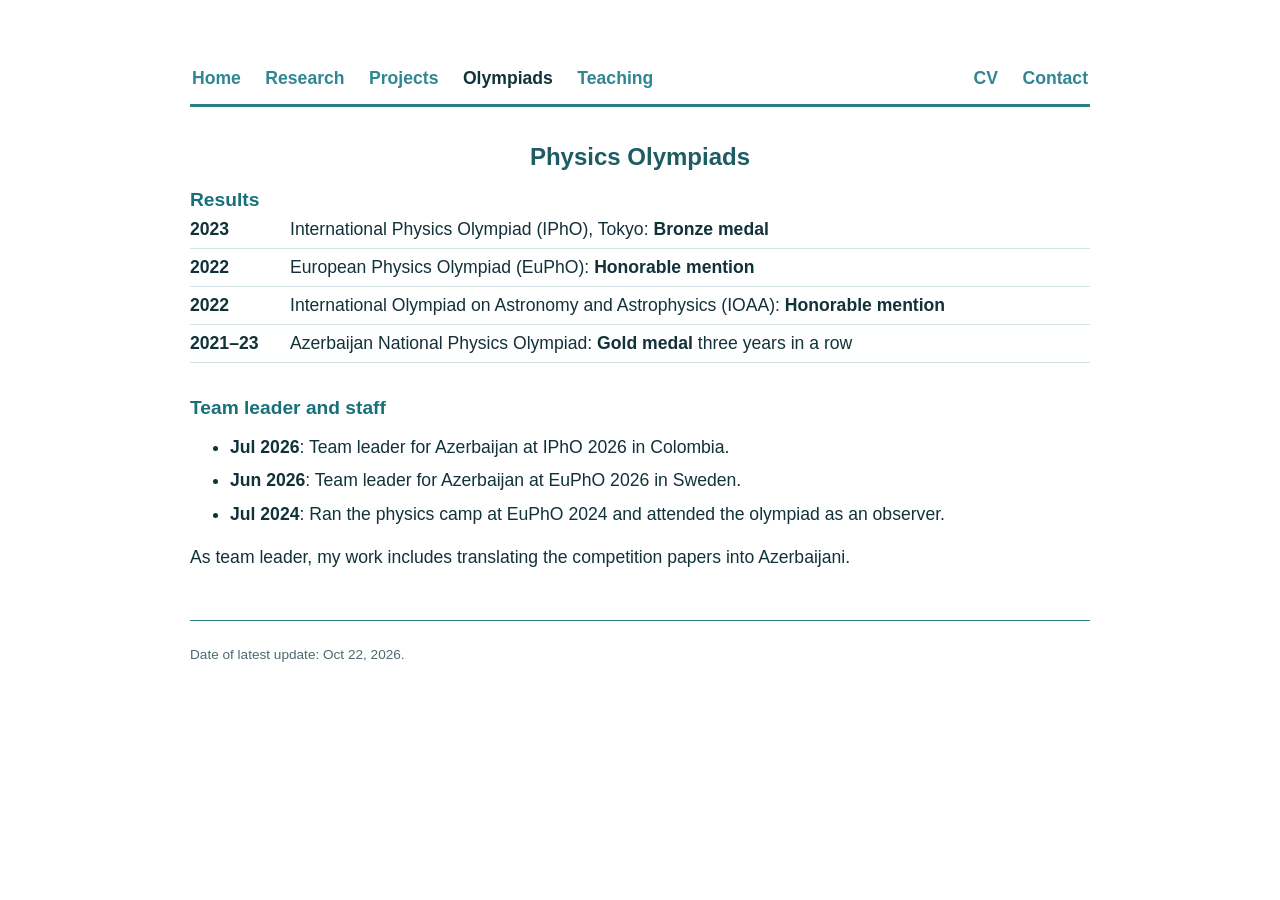
==== olympiads.html @ e0b5884a "Add files via upload" ====
<!DOCTYPE html>
<html lang="en">
<head>
  <meta charset="utf-8">
  <meta name="viewport" content="width=device-width, initial-scale=1">
  <title>Olympiads | Nijat Abbasov</title>
  <meta name="description" content="Nijat Abbasov, KAIST undergraduate in Electrical Engineering and Mathematics, working on state estimation for robots and drones.">
  <meta property="og:title" content="Olympiads | Nijat Abbasov">
  <meta property="og:description" content="Nijat Abbasov, KAIST undergraduate in Electrical Engineering and Mathematics, working on state estimation for robots and drones.">
  <link rel="stylesheet" href="style.css">
</head>
<body>
  <nav>
    <ul>
        <li><a href="index.html">Home</a></li>
        <li><a href="research.html">Research</a></li>
        <li><a href="projects.html">Projects</a></li>
        <li><a href="olympiads.html" class="active" aria-current="page">Olympiads</a></li>
        <li><a href="teaching.html">Teaching</a></li>
    </ul>
    <ul>
        <li><a href="cv.html">CV</a></li>
        <li><a href="contact.html">Contact</a></li>
    </ul>
  </nav>

  <h2>Physics Olympiads</h2>

  <h3>Results</h3>
  <table class="results">
    <tr><td>2023</td><td>International Physics Olympiad (IPhO), Tokyo: <b>Bronze medal</b></td></tr>
    <tr><td>2022</td><td>European Physics Olympiad (EuPhO): <b>Honorable mention</b></td></tr>
    <tr><td>2022</td><td>International Olympiad on Astronomy and Astrophysics (IOAA): <b>Honorable mention</b></td></tr>
    <tr><td>2021&ndash;23</td><td>Azerbaijan National Physics Olympiad: <b>Gold medal</b> three years in a row</td></tr>
  </table>

  <h3 style="margin-top:34px">Team leader and staff</h3>
  <ul>
    <li><b>Jul 2026</b>: Team leader for Azerbaijan at IPhO 2026 in Colombia.</li>
    <li><b>Jun 2026</b>: Team leader for Azerbaijan at EuPhO 2026 in Sweden.</li>
    <li><b>Jul 2024</b>: Ran the physics camp at EuPhO 2024 and attended the olympiad as an observer.</li>
  </ul>
  <p>As team leader, my work includes translating the competition papers into Azerbaijani.</p>

  <footer>
    <p>Date of latest update: Oct 22, 2026.</p>
  </footer>
</body>
</html>
---- style.css ----
body {
  margin: 60px auto;
  width: min(900px, calc(100% - 32px));
  color: #12323a;
  font-family: 'Helvetica Neue', Helvetica, Arial, sans-serif;
}
nav {
  display: flex;
  justify-content: space-between;
  flex-wrap: wrap;
  gap: 0 20px;
  padding-bottom: 6px;
  border-bottom: 3px solid #2a7f86;
  margin-bottom: 30px;
}
nav ul {
  margin: 0;
  padding: 2px;
  list-style: none;
  font-weight: bold;
}
nav ul li {
  display: inline-block;
  margin: 4px 20px 4px 0;
}
nav ul li:last-child { margin-right: 0; }
nav a.active { color: #12323a; }
a {
  text-decoration: none;
  color: #2f8794;
}
a:hover { text-decoration: underline; }
a:focus-visible { outline: 2px solid #2a7f86; outline-offset: 2px; }
h1 {
  font-size: 2.3em;
  color: #12323a;
  text-align: center;
  margin: 24px 0 10px;
}
h2 {
  color: #1d5c63;
  text-align: center;
  margin: 36px 0 18px;
}
h1 + h2 { margin-top: 10px; }
h3 {
  font-size: 1.2em;
  color: #17707a;
  margin: 0;
  padding: 0;
}
p, li {
  font-family: Arial, Helvetica, sans-serif;
  font-size: 1.1em;
  line-height: 1.45em;
  color: #12323a;
}
ul li { margin: 8px 0; }
ul li ul li { font-size: 1em; }
.meta {
  margin: 4px 0 8px;
  font-size: 1em;
  color: #4d6a70;
}
.meta span { float: right; }
.entry { margin: 0 0 34px; }
.entry ul { margin-top: 6px; }
.tools { font-size: 1em; color: #4d6a70; font-style: italic; }

.photo {
  width: 220px;
  border: 1px solid #ddd;
  border-radius: 8px;
  padding: 5px;
  margin: 0 auto;
  background: #fff;
}
.photo img {
  display: block;
  width: 100%;
  border-radius: 4px;
}
.photo .placeholder {
  display: none;
  height: 270px;
  border-radius: 4px;
  background: #e8f1f1;
  color: #1d5c63;
  font-size: 3em;
  font-weight: bold;
  align-items: center;
  justify-content: center;
}
.photo.empty .placeholder { display: flex; }

.news {
  background-color: #e8f1f1;
  max-height: 260px;
  overflow-y: auto;
  padding: 6px 16px 6px 0;
}
.news li { font-size: 1em; }

table.results { border-collapse: collapse; width: 100%; }
table.results td {
  font-family: Arial, Helvetica, sans-serif;
  font-size: 1.1em;
  padding: 8px 10px 8px 0;
  border-bottom: 1px solid #d3e2e3;
  vertical-align: top;
}
table.results td:first-child { width: 90px; font-weight: bold; white-space: nowrap; }

.cv-box { text-align: center; margin: 10px 0 24px; }
.button {
  display: inline-block;
  background: #2a7f86;
  color: #fff;
  font-weight: bold;
  padding: 10px 22px;
  border-radius: 6px;
}
.button:hover { background: #1d5c63; text-decoration: none; }
iframe {
  display: block;
  width: 100%;
  height: 900px;
  border: 1px solid #ddd;
  border-radius: 8px;
  margin: auto;
}
.center { text-align: center; }

footer {
  margin-top: 50px;
  padding-top: 10px;
  border-top: 1px solid #2a7f86;
}
footer p { font-size: .85em; color: #4d6a70; }

@media (max-width: 600px) {
  body { margin-top: 24px; }
  nav ul li { margin-right: 14px; }
  .meta span { float: none; display: block; }
  table.results td:first-child { width: 70px; }
  iframe { height: 520px; }
}
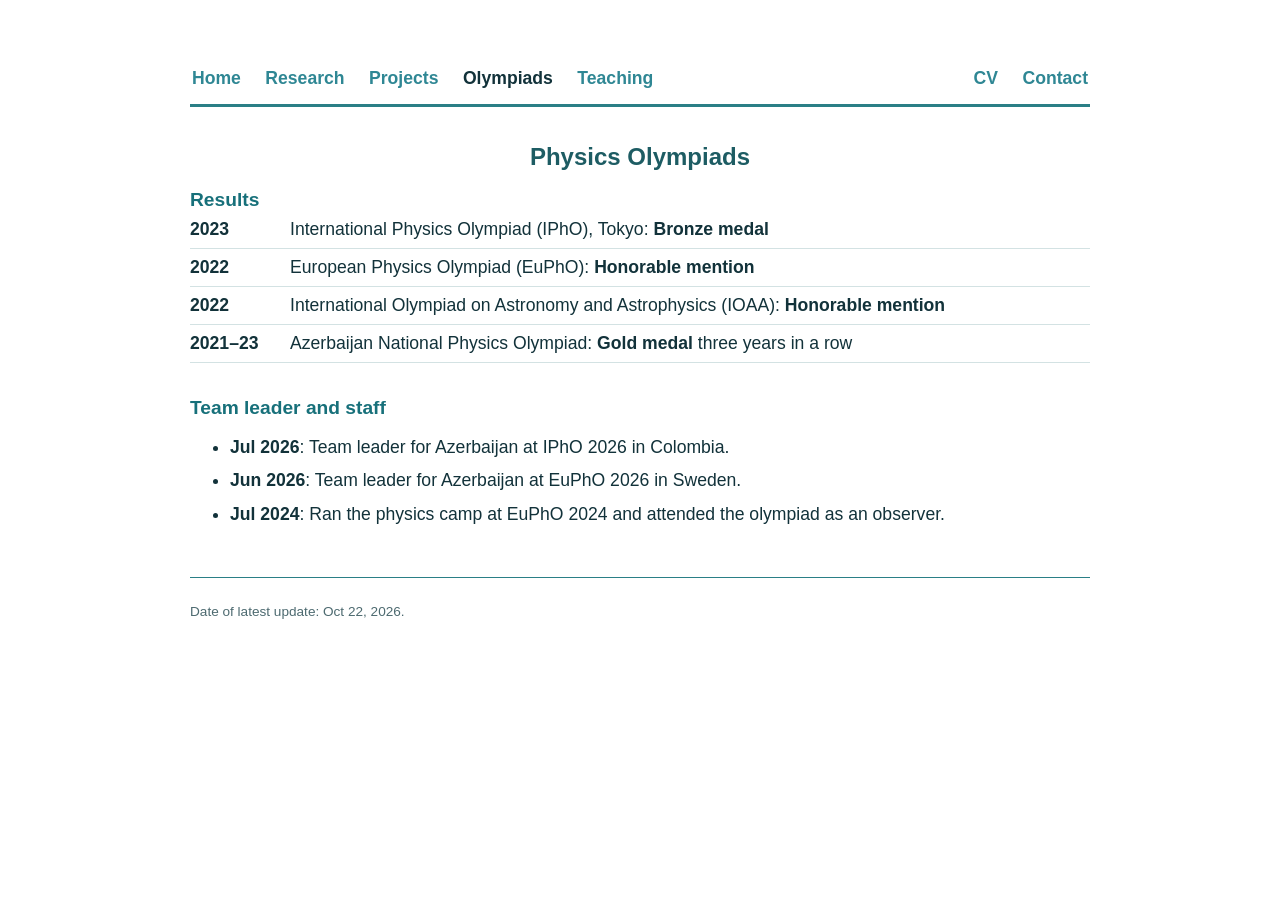
==== commit aad2065d: "Add files via upload" ====
--- a/olympiads.html
+++ b/olympiads.html
@@ -40,7 +40,6 @@
     <li><b>Jun 2026</b>: Team leader for Azerbaijan at EuPhO 2026 in Sweden.</li>
     <li><b>Jul 2024</b>: Ran the physics camp at EuPhO 2024 and attended the olympiad as an observer.</li>
   </ul>
-  <p>As team leader, my work includes translating the competition papers into Azerbaijani.</p>
 
   <footer>
     <p>Date of latest update: Oct 22, 2026.</p>
